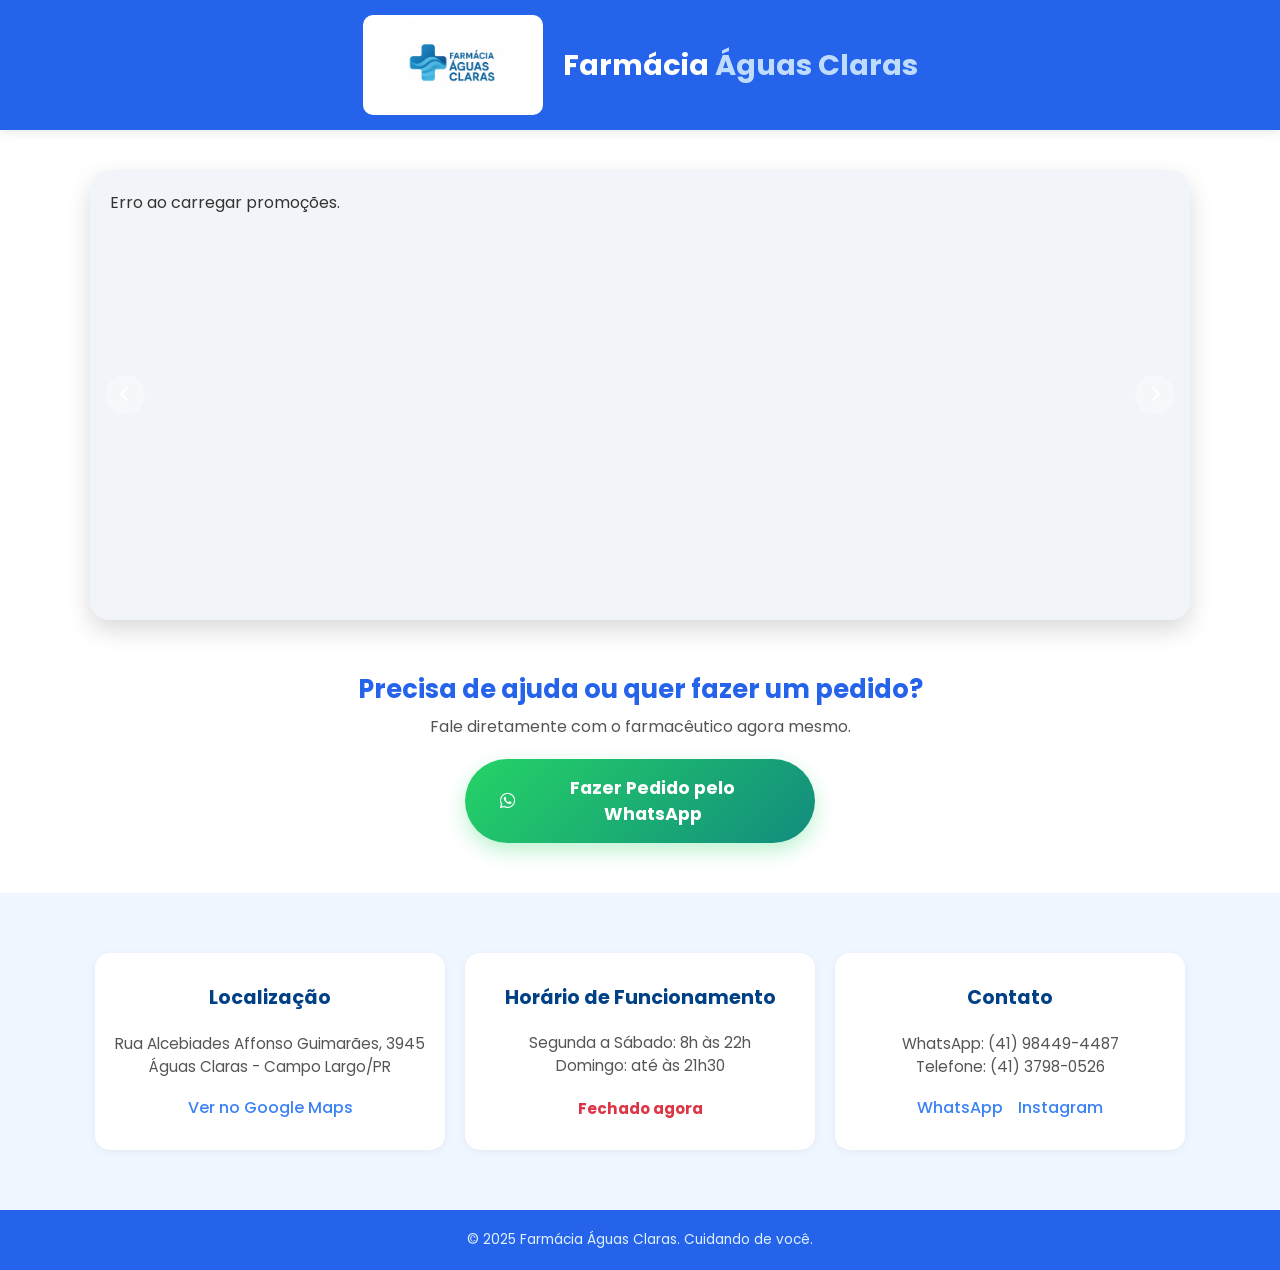
==== front/index.html @ 8efc5e19 "Api conectada para gerenciamento" ====
<!DOCTYPE html>
<html lang="pt-BR">

<head>
    <meta charset="UTF-8">
    <meta name="viewport" content="width=device-width, initial-scale=1.0">
    <meta name="description" content="Farmácia Águas Claras em Campo Largo. As melhores promoções em medicamentos e perfumaria. Atendimento rápido via WhatsApp.">
    <title>Farmácia Águas Claras</title>
    
    <link href="https://fonts.googleapis.com/css2?family=Poppins:wght@300;400;600;700&display=swap" rel="stylesheet">
    <link rel="stylesheet" href="https://cdnjs.cloudflare.com/ajax/libs/font-awesome/6.0.0/css/all.min.css">
    
    <link rel="stylesheet" href="style.css">
</head>

<body>
    <header>
        <div class="container header-content">
            <div class="logo-container">
                <img src="./imgs/logo.jpeg" alt="Logo Farmácia Águas Claras" class="logo">
                <div class="brand-name">
                    <h1>Farmácia <span>Águas Claras</span></h1>
                </div>
            </div>
        </div>
    </header>

    <main>
        <div class="white-area">
            
            <section class="promo-section">
                <div class="carousel-container">
                    
                    <div class="slides"></div>

                    <button class="nav-btn prev"><i class="fas fa-chevron-left"></i></button>
                    <button class="nav-btn next"><i class="fas fa-chevron-right"></i></button>
                    
                    <div class="indicators"></div>
                </div>
            </section>

            <section class="cta-section">
                <div class="cta-content">
                    <h2>Precisa de ajuda ou quer fazer um pedido?</h2>
                    <p>Fale diretamente com o farmacêutico agora mesmo.</p>
                    
                    <div class="cta-buttons">
                        <a href="https://wa.me/5541984494487" target="_blank" class="btn-whatsapp pulse-animation">
                            <i class="fab fa-whatsapp"></i> Fazer Pedido pelo WhatsApp
                        </a>
                    </div>
                </div>
            </section>
        </div>

        <section class="info-bg">
            <div class="info-grid">
                
                <div class="info-card">
                    <h3>Localização</h3>
                    <p>
                        Rua Alcebiades Affonso Guimarães, 3945<br>
                        Águas Claras - Campo Largo/PR
                    </p>
                    <a href="https://www.google.com/maps/search/?api=1&query=Rua+Alcebiades+Affonso+Guimarães,+3945" target="_blank" class="card-link">
                        Ver no Google Maps
                    </a>
                </div>
                
                <div class="info-card">
                    <h3>Horário de Funcionamento</h3>
                    <p>
                        Segunda a Sábado: 8h às 22h<br>
                        Domingo: até às 21h30
                    </p>
                    <p id="status-farmacia" class="status-text">Verificando...</p>
                </div>

                <div class="info-card">
                    <h3>Contato</h3>
                    <p>
                        WhatsApp: (41) 98449-4487<br>
                        Telefone: (41) 3798-0526
                    </p>
                    <div class="card-footer-links">
                        <a href="https://wa.me/5541984494487" target="_blank" class="card-link">WhatsApp</a>
                        <a href="https://www.instagram.com/farmaciaaguasclarass/" target="_blank" class="card-link">Instagram</a>
                    </div>
                </div>

            </div>
        </section>
    </main>

    <footer>
        <p>© 2025 Farmácia Águas Claras. Cuidando de você.</p>
    </footer>

    <script src="./script.js"></script>
</body>
</html>
---- front/style.css ----
/* ====== RESET & VARIAVEIS ====== */
:root {
    /* CORES */
    --blue-header: #2563eb;   /* Azul Royal (Mais claro que o anterior, como pediu) */
    --blue-title: #004085;    /* Azul escuro para Títulos dos Cards */
    --blue-link: #3b82f6;     /* Azul claro para links */
    --bg-infos: #eff6ff;      /* Azul MUITO claro para fundo das infos */
    
    --white: #ffffff;
    --text-dark: #333;
    --text-gray: #555;
    
    --shadow: 0 4px 6px rgba(0,0,0,0.05);
}

* { margin: 0; padding: 0; box-sizing: border-box; }

body {
    font-family: 'Poppins', sans-serif;
    background-color: var(--white);
    color: var(--text-dark);
    overflow-x: hidden;
}

/* ====== HEADER ====== */
header {
    background: var(--blue-header);
    padding: 15px 0;
    color: white;
    box-shadow: 0 2px 10px rgba(0,0,0,0.1);
    position: sticky;
    top: 0;
    z-index: 1000;
}

.header-content {
    max-width: 1200px;
    margin: 0 auto;
    padding: 0 20px;
    display: flex;
    justify-content: center;
}

.logo-container {
    display: flex;
    align-items: center;
    gap: 20px;
    flex-wrap: wrap;
    justify-content: center;
}

/* LOGO RETANGULAR (Pedido atendido) */
.logo {
    width: 180px; /* Mais larga */
    height: auto; /* Altura automática para não distorcer */
    max-height: 100px; /* Limite de altura */
    border-radius: 10px; /* Bordas arredondadas leves */
    object-fit: contain;
    background-color: white;
    padding: 5px; /* Espacinho branco em volta */
}

.brand-name h1 {
    font-size: 1.8rem;
    color: white;
    line-height: 1.2;
    margin-bottom: 0;
}
.brand-name span { color: #bfdbfe; font-weight: 700; } 

/* ====== ÁREA BRANCA (PROMOS + CTA) ====== */
.white-area {
    background-color: var(--white);
    padding-bottom: 20px;
}

/* CARROSSEL */
.promo-section {
    max-width: 1100px;
    margin: 40px auto 20px;
    border-radius: 20px;
    overflow: hidden;
    box-shadow: 0 10px 25px rgba(0,0,0,0.15);
    position: relative;
    margin-left: 15px;
    margin-right: 15px;
}

@media(min-width: 1130px) {
    .promo-section { margin-left: auto; margin-right: auto; }
}

.carousel-container {
    position: relative;
    height: 300px; /* Mobile */
    background: #f1f5f9;
}
@media(min-width: 768px) { .carousel-container { height: 450px; } }

.slides { display: flex; height: 100%; transition: transform 0.5s ease; }
.slide { min-width: 100%; height: 100%; position: relative; }
.slide img { width: 100%; height: 100%; object-fit: cover; filter: brightness(0.8); }

.slide-caption {
    position: absolute;
    bottom: 40px;
    left: 30px;
    color: white;
    text-shadow: 0 2px 5px rgba(0,0,0,0.8);
    max-width: 80%;
}
.slide-caption h2 { font-size: 1.8rem; margin-bottom: 5px; }

/* Setas */
.nav-btn {
    position: absolute;
    top: 50%;
    transform: translateY(-50%);
    background: rgba(255,255,255,0.3);
    backdrop-filter: blur(5px);
    border: none;
    color: white;
    width: 40px;
    height: 40px;
    border-radius: 50%;
    font-size: 1rem;
    cursor: pointer;
    transition: 0.3s;
    z-index: 10;
}
.nav-btn:hover { background: white; color: var(--blue-header); }
.prev { left: 15px; }
.next { right: 15px; }

.indicators {
    position: absolute;
    bottom: 15px;
    left: 50%;
    transform: translateX(-50%);
    display: flex;
    gap: 8px;
}
.dot {
    width: 10px;
    height: 10px;
    background: rgba(255,255,255,0.5);
    border-radius: 50%;
    cursor: pointer;
}
.dot.active { background: white; transform: scale(1.2); }

/* CTA (SÓ WHATSAPP AGORA) */
.cta-section {
    text-align: center;
    padding: 30px 20px;
}
.cta-content h2 { color: var(--blue-header); font-size: 1.6rem; margin-bottom: 5px; }
.cta-content p { color: var(--text-gray); margin-bottom: 20px; }

.cta-buttons {
    display: flex;
    justify-content: center;
}

.btn-whatsapp {
    display: inline-flex;
    align-items: center;
    justify-content: center;
    gap: 10px;
    background: linear-gradient(135deg, #25d366, #128c7e);
    color: white;
    text-decoration: none;
    font-size: 1.1rem;
    font-weight: 700;
    padding: 16px 35px;
    border-radius: 50px;
    box-shadow: 0 8px 20px rgba(37, 211, 102, 0.3);
    transition: transform 0.3s;
    width: 100%;
    max-width: 350px;
}
.btn-whatsapp:hover { transform: translateY(-3px); }

.pulse-animation { animation: pulse 2s infinite; }
@keyframes pulse {
    0% { transform: scale(1); box-shadow: 0 0 0 0 rgba(37, 211, 102, 0.7); }
    70% { transform: scale(1.03); box-shadow: 0 0 0 15px rgba(37, 211, 102, 0); }
    100% { transform: scale(1); box-shadow: 0 0 0 0 rgba(37, 211, 102, 0); }
}

/* ====== INFOS ESTILO "CARD LIMPO" (Igual à foto) ====== */
.info-bg {
    background-color: var(--bg-infos); /* Fundo azulzinho claro */
    padding: 60px 20px;
}

.info-grid {
    display: flex;
    flex-wrap: wrap;
    gap: 20px;
    max-width: 1100px;
    margin: 0 auto;
    justify-content: center;
}

/* Estilo exato do Card da foto */
.info-card {
    background: white;
    flex: 1;
    min-width: 300px;
    max-width: 350px; /* Limita largura para ficar igual cards */
    padding: 30px 20px;
    border-radius: 15px;
    text-align: center;
    box-shadow: 0 2px 8px rgba(0,0,0,0.05);
    display: flex;
    flex-direction: column;
    justify-content: space-between; /* Espaça conteúdo verticalmente */
    align-items: center;
    gap: 15px;
}

.info-card h3 {
    color: var(--blue-title);
    font-size: 1.2rem;
    font-weight: 700;
    margin-bottom: 5px;
}

.info-card p {
    color: var(--text-gray);
    font-size: 0.95rem;
    line-height: 1.5;
}

/* Links dentro dos cards */
.card-link {
    color: var(--blue-link);
    text-decoration: none;
    font-weight: 500;
}
.card-link:hover { text-decoration: underline; }

/* Footer dos cards (para alinhar whats e insta lado a lado) */
.card-footer-links {
    display: flex;
    gap: 15px;
}

/* Status Aberto/Fechado */
.status-text {
    font-weight: 700;
    font-size: 1rem;
    margin-top: 5px;
}

/* ====== FOOTER ====== */
footer {
    background: var(--blue-header);
    color: #e0f2fe;
    text-align: center;
    padding: 20px;
    font-size: 0.85rem;
}

/* Responsividade */
@media (max-width: 700px) {
    .header-content { flex-direction: column; text-align: center; }
    .logo-container { flex-direction: column; gap: 10px; }
    .logo { width: 140px; }
    .cta-content h2 { font-size: 1.4rem; }
    
    .info-card { width: 100%; max-width: 100%; }
}
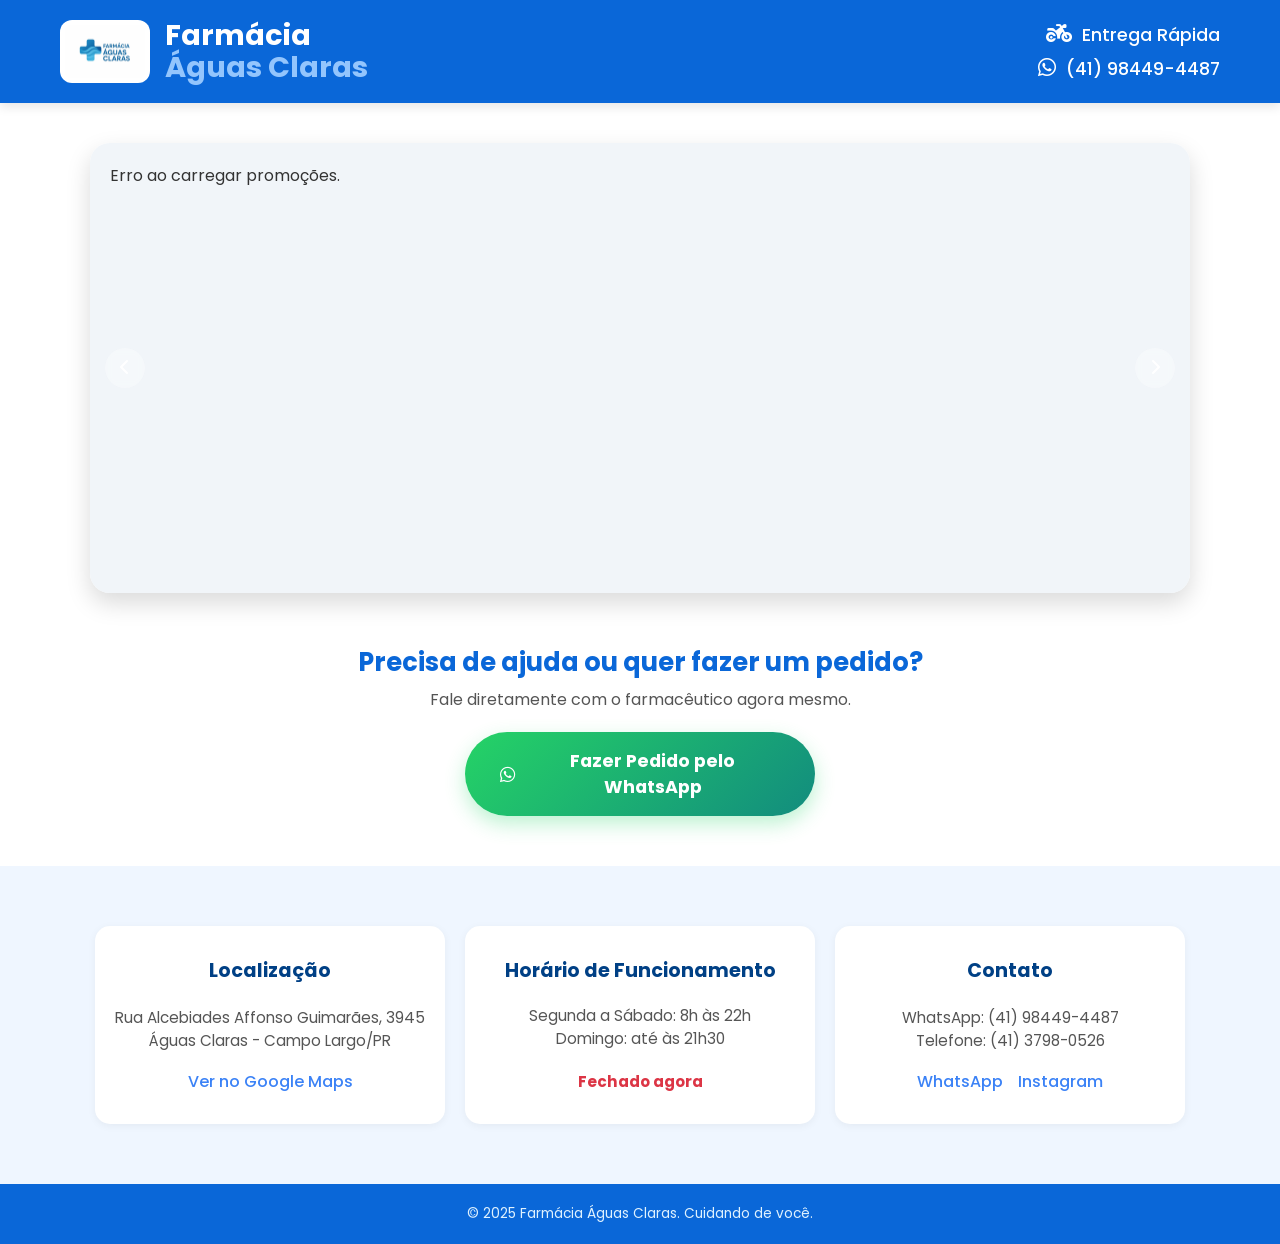
==== commit ac352779: "Header Atualizado" ====
--- a/front/index.html
+++ b/front/index.html
@@ -4,12 +4,13 @@
 <head>
     <meta charset="UTF-8">
     <meta name="viewport" content="width=device-width, initial-scale=1.0">
-    <meta name="description" content="Farmácia Águas Claras em Campo Largo. As melhores promoções em medicamentos e perfumaria. Atendimento rápido via WhatsApp.">
+    <meta name="description"
+        content="Farmácia Águas Claras em Campo Largo. As melhores promoções em medicamentos e perfumaria. Atendimento rápido via WhatsApp.">
     <title>Farmácia Águas Claras</title>
-    
+
     <link href="https://fonts.googleapis.com/css2?family=Poppins:wght@300;400;600;700&display=swap" rel="stylesheet">
     <link rel="stylesheet" href="https://cdnjs.cloudflare.com/ajax/libs/font-awesome/6.0.0/css/all.min.css">
-    
+
     <link rel="stylesheet" href="style.css">
 </head>
 
@@ -19,23 +20,41 @@
             <div class="logo-container">
                 <img src="./imgs/logo.jpeg" alt="Logo Farmácia Águas Claras" class="logo">
                 <div class="brand-name">
-                    <h1>Farmácia <span>Águas Claras</span></h1>
+                    <h1>Farmácia
+                        <br>
+                        <span>Águas Claras</span>
+                    </h1>
                 </div>
             </div>
+
+            <div class="header-extras">
+                <div class="extra-item">
+                    <i class="fas fa-motorcycle"></i>
+                    <span>Entrega Rápida</span>
+                </div>
+                <div class="extra-item highlight">
+                    <i class="fab fa-whatsapp"></i>
+                    <span>(41) 98449-4487</span>
+                </div>
+            </div>
+
+
+
+
         </div>
     </header>
 
     <main>
         <div class="white-area">
-            
+
             <section class="promo-section">
                 <div class="carousel-container">
-                    
+
                     <div class="slides"></div>
 
                     <button class="nav-btn prev"><i class="fas fa-chevron-left"></i></button>
                     <button class="nav-btn next"><i class="fas fa-chevron-right"></i></button>
-                    
+
                     <div class="indicators"></div>
                 </div>
             </section>
@@ -44,7 +63,7 @@
                 <div class="cta-content">
                     <h2>Precisa de ajuda ou quer fazer um pedido?</h2>
                     <p>Fale diretamente com o farmacêutico agora mesmo.</p>
-                    
+
                     <div class="cta-buttons">
                         <a href="https://wa.me/5541984494487" target="_blank" class="btn-whatsapp pulse-animation">
                             <i class="fab fa-whatsapp"></i> Fazer Pedido pelo WhatsApp
@@ -56,18 +75,19 @@
 
         <section class="info-bg">
             <div class="info-grid">
-                
+
                 <div class="info-card">
                     <h3>Localização</h3>
                     <p>
                         Rua Alcebiades Affonso Guimarães, 3945<br>
                         Águas Claras - Campo Largo/PR
                     </p>
-                    <a href="https://www.google.com/maps/search/?api=1&query=Rua+Alcebiades+Affonso+Guimarães,+3945" target="_blank" class="card-link">
+                    <a href="https://www.google.com/maps/search/?api=1&query=Rua+Alcebiades+Affonso+Guimarães,+3945"
+                        target="_blank" class="card-link">
                         Ver no Google Maps
                     </a>
                 </div>
-                
+
                 <div class="info-card">
                     <h3>Horário de Funcionamento</h3>
                     <p>
@@ -85,7 +105,8 @@
                     </p>
                     <div class="card-footer-links">
                         <a href="https://wa.me/5541984494487" target="_blank" class="card-link">WhatsApp</a>
-                        <a href="https://www.instagram.com/farmaciaaguasclarass/" target="_blank" class="card-link">Instagram</a>
+                        <a href="https://www.instagram.com/farmaciaaguasclarass/" target="_blank"
+                            class="card-link">Instagram</a>
                     </div>
                 </div>
 
@@ -99,4 +120,5 @@
 
     <script src="./script.js"></script>
 </body>
+
 </html>
--- a/front/style.css
+++ b/front/style.css
@@ -1,7 +1,7 @@
 /* ====== RESET & VARIAVEIS ====== */
 :root {
     /* CORES */
-    --blue-header: #2563eb;   /* Azul Royal (Mais claro que o anterior, como pediu) */
+    --blue-header: #0a67d8;   /* Seu Azul Royal Atual */
     --blue-title: #004085;    /* Azul escuro para Títulos dos Cards */
     --blue-link: #3b82f6;     /* Azul claro para links */
     --bg-infos: #eff6ff;      /* Azul MUITO claro para fundo das infos */
@@ -22,15 +22,17 @@
     overflow-x: hidden;
 }
 
-/* ====== HEADER ====== */
+/* ====== HEADER ATUALIZADO (Logo Esq / Infos Dir) ====== */
+/* ====== HEADER (Base - Configuração para PC/Desktop) ====== */
 header {
     background: var(--blue-header);
-    padding: 15px 0;
+    padding: 20px 0; /* AUMENTEI: De 15px para 20px para ficar maior no PC */
     color: white;
-    box-shadow: 0 2px 10px rgba(0,0,0,0.1);
+    box-shadow: 0 4px 10px rgba(0,0,0,0.1);
     position: sticky;
     top: 0;
     z-index: 1000;
+    transition: all 0.3s ease;
 }
 
 .header-content {
@@ -38,35 +40,101 @@
     margin: 0 auto;
     padding: 0 20px;
     display: flex;
-    justify-content: center;
-}
-
+    justify-content: space-between; /* Logo na Esquerda, Infos na Direita */
+    align-items: center;
+}
+
+/* --- LADO ESQUERDO: LOGO --- */
 .logo-container {
     display: flex;
     align-items: center;
-    gap: 20px;
-    flex-wrap: wrap;
-    justify-content: center;
-}
-
-/* LOGO RETANGULAR (Pedido atendido) */
+    gap: 15px;
+}
+
 .logo {
-    width: 180px; /* Mais larga */
-    height: auto; /* Altura automática para não distorcer */
-    max-height: 100px; /* Limite de altura */
-    border-radius: 10px; /* Bordas arredondadas leves */
+    width: 90px; /* AUMENTEI: De 70px para 90px (Para aparecer bem no PC) */
+    height: auto;
+    border-radius: 12px;
+    background-color: white;
+    padding: 5px;
     object-fit: contain;
-    background-color: white;
-    padding: 5px; /* Espacinho branco em volta */
 }
 
 .brand-name h1 {
-    font-size: 1.8rem;
-    color: white;
-    line-height: 1.2;
-    margin-bottom: 0;
-}
-.brand-name span { color: #bfdbfe; font-weight: 700; } 
+    font-size: 1.8rem; /* AUMENTEI: Fonte maior no PC */
+    line-height: 1.1;
+    margin: 0;
+    font-weight: 700;
+    text-align: left;
+}
+
+.brand-name span {
+    color: #93c5fd;
+    font-size: 1.8rem; /* Acompanha o tamanho do título */
+}
+
+/* --- LADO DIREITO: EXTRAS (PC) --- */
+.header-extras {
+    display: flex;
+    flex-direction: column; /* No PC fica um em cima do outro (Bonito) */
+    align-items: flex-end;    /* Alinhado à direita */
+    gap: 8px;
+}
+
+.extra-item {
+    display: flex;
+    align-items: center;
+    gap: 10px;
+    font-size: 1.1rem; /* Fonte legível no PC */
+    font-weight: 500;
+}
+
+.extra-item i { font-size: 1.3rem; }
+
+
+/* ====== RESPONSIVIDADE (Ajustes para Celular) ====== */
+@media (max-width: 768px) {
+    
+    /* 1. Header mais fino no celular */
+    header {
+        padding: 10px 0; /* Reduzi bastante para não ocupar tela */
+    }
+
+    .header-content {
+        flex-direction: column; /* Empilha: Logo em cima, Infos embaixo */
+        gap: 10px;
+    }
+
+    /* 2. Logo e Texto menores */
+    .logo { width: 60px; } /* Logo pequena no mobile */
+    .brand-name h1 { font-size: 1.4rem; text-align: center; }
+    .brand-name span { font-size: 1.4rem; }
+    
+    .logo-container {
+        flex-direction: row; /* Mantém logo ao lado do texto */
+        justify-content: center;
+    }
+
+    /* 3. O SEGREDO: Infos lado a lado no celular para economizar altura */
+    .header-extras {
+        flex-direction: row; /* Mudo de coluna para LINHA */
+        align-items: center;
+        justify-content: center;
+        gap: 15px;
+        width: 100%;
+        border-top: 1px solid rgba(255,255,255,0.2); /* Linha suave separando */
+        padding-top: 10px;
+    }
+
+    .extra-item {
+        font-size: 0.9rem; /* Fonte menor */
+    }
+    
+    /* Opcional: Esconder o texto "Entrega Rápida" no celular e deixar só a motinho */
+    /* Se quiser esconder, tire o comentário da linha abaixo: */
+    /*.extra-item:first-child span { display: none; } */
+}
+
 
 /* ====== ÁREA BRANCA (PROMOS + CTA) ====== */
 .white-area {
@@ -188,9 +256,9 @@
     100% { transform: scale(1); box-shadow: 0 0 0 0 rgba(37, 211, 102, 0); }
 }
 
-/* ====== INFOS ESTILO "CARD LIMPO" (Igual à foto) ====== */
+/* ====== INFOS ESTILO "CARD LIMPO" ====== */
 .info-bg {
-    background-color: var(--bg-infos); /* Fundo azulzinho claro */
+    background-color: var(--bg-infos);
     padding: 60px 20px;
 }
 
@@ -203,19 +271,18 @@
     justify-content: center;
 }
 
-/* Estilo exato do Card da foto */
 .info-card {
     background: white;
     flex: 1;
     min-width: 300px;
-    max-width: 350px; /* Limita largura para ficar igual cards */
+    max-width: 350px;
     padding: 30px 20px;
     border-radius: 15px;
     text-align: center;
     box-shadow: 0 2px 8px rgba(0,0,0,0.05);
     display: flex;
     flex-direction: column;
-    justify-content: space-between; /* Espaça conteúdo verticalmente */
+    justify-content: space-between;
     align-items: center;
     gap: 15px;
 }
@@ -233,7 +300,6 @@
     line-height: 1.5;
 }
 
-/* Links dentro dos cards */
 .card-link {
     color: var(--blue-link);
     text-decoration: none;
@@ -241,13 +307,11 @@
 }
 .card-link:hover { text-decoration: underline; }
 
-/* Footer dos cards (para alinhar whats e insta lado a lado) */
 .card-footer-links {
     display: flex;
     gap: 15px;
 }
 
-/* Status Aberto/Fechado */
 .status-text {
     font-weight: 700;
     font-size: 1rem;
@@ -263,12 +327,30 @@
     font-size: 0.85rem;
 }
 
-/* Responsividade */
-@media (max-width: 700px) {
-    .header-content { flex-direction: column; text-align: center; }
-    .logo-container { flex-direction: column; gap: 10px; }
+/* ====== RESPONSIVIDADE ATUALIZADA ====== */
+@media (max-width: 768px) {
+    .header-content {
+        flex-direction: column; /* Empilha tudo no celular */
+        gap: 15px;
+        text-align: center;
+    }
+
+    .logo-container {
+        flex-direction: column; /* Logo em cima do nome */
+        gap: 10px;
+    }
+    
+    .brand-name h1 {
+        text-align: center;
+    }
+
+    .header-extras {
+        align-items: center; /* Centraliza as infos no celular */
+        gap: 10px;
+    }
+
     .logo { width: 140px; }
+    
     .cta-content h2 { font-size: 1.4rem; }
-    
     .info-card { width: 100%; max-width: 100%; }
 }
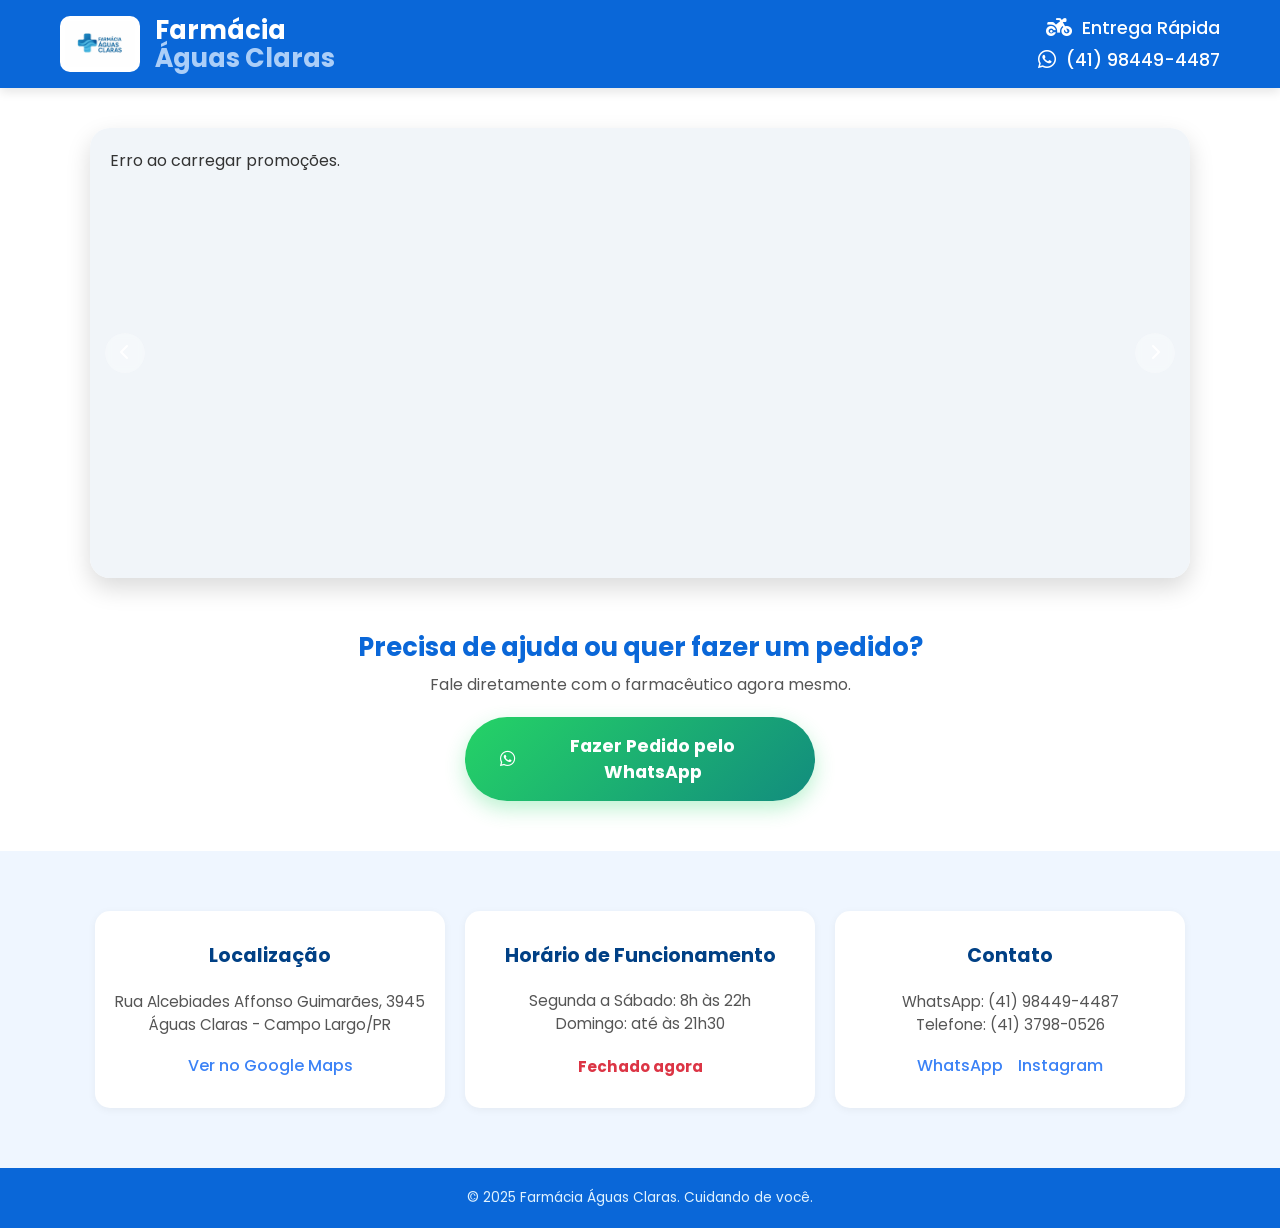
==== commit 54bb6419: "Headder novo" ====
--- a/front/index.html
+++ b/front/index.html
@@ -32,10 +32,11 @@
                     <i class="fas fa-motorcycle"></i>
                     <span>Entrega Rápida</span>
                 </div>
-                <div class="extra-item highlight">
+                
+                <a href="https://wa.me/5541984494487" target="_blank" class="extra-item link-branco">
                     <i class="fab fa-whatsapp"></i>
                     <span>(41) 98449-4487</span>
-                </div>
+                </a>
             </div>
 
 
--- a/front/style.css
+++ b/front/style.css
@@ -22,11 +22,10 @@
     overflow-x: hidden;
 }
 
-/* ====== HEADER ATUALIZADO (Logo Esq / Infos Dir) ====== */
-/* ====== HEADER (Base - Configuração para PC/Desktop) ====== */
+/* ====== HEADER (PC / Desktop) ====== */
 header {
     background: var(--blue-header);
-    padding: 20px 0; /* AUMENTEI: De 15px para 20px para ficar maior no PC */
+    padding: 15px 0;
     color: white;
     box-shadow: 0 4px 10px rgba(0,0,0,0.1);
     position: sticky;
@@ -44,7 +43,7 @@
     align-items: center;
 }
 
-/* --- LADO ESQUERDO: LOGO --- */
+/* --- LADO ESQUERDO: LOGO + NOME --- */
 .logo-container {
     display: flex;
     align-items: center;
@@ -52,16 +51,17 @@
 }
 
 .logo {
-    width: 90px; /* AUMENTEI: De 70px para 90px (Para aparecer bem no PC) */
+    width: 80px; /* Tamanho bom para PC */
     height: auto;
-    border-radius: 12px;
+    max-height: 80px;
+    border-radius: 10px;
     background-color: white;
     padding: 5px;
     object-fit: contain;
 }
 
 .brand-name h1 {
-    font-size: 1.8rem; /* AUMENTEI: Fonte maior no PC */
+    font-size: 1.6rem;
     line-height: 1.1;
     margin: 0;
     font-weight: 700;
@@ -69,70 +69,49 @@
 }
 
 .brand-name span {
-    color: #93c5fd;
-    font-size: 1.8rem; /* Acompanha o tamanho do título */
-}
-
-/* --- LADO DIREITO: EXTRAS (PC) --- */
+    color: #abcef8; /* Azul clarinho para destaque */
+    font-weight: 700;
+}
+
+/* --- LADO DIREITO: EXTRAS (MOTO + WHATS) --- */
 .header-extras {
     display: flex;
-    flex-direction: column; /* No PC fica um em cima do outro (Bonito) */
+    flex-direction: column; /* No PC: Um em cima do outro */
     align-items: flex-end;    /* Alinhado à direita */
-    gap: 8px;
+    gap: 6px;
 }
 
 .extra-item {
     display: flex;
     align-items: center;
     gap: 10px;
-    font-size: 1.1rem; /* Fonte legível no PC */
+    font-size: 1.1rem;
     font-weight: 500;
-}
-
-.extra-item i { font-size: 1.3rem; }
-
-
-/* ====== RESPONSIVIDADE (Ajustes para Celular) ====== */
-@media (max-width: 768px) {
-    
-    /* 1. Header mais fino no celular */
-    header {
-        padding: 10px 0; /* Reduzi bastante para não ocupar tela */
-    }
-
-    .header-content {
-        flex-direction: column; /* Empilha: Logo em cima, Infos embaixo */
-        gap: 10px;
-    }
-
-    /* 2. Logo e Texto menores */
-    .logo { width: 60px; } /* Logo pequena no mobile */
-    .brand-name h1 { font-size: 1.4rem; text-align: center; }
-    .brand-name span { font-size: 1.4rem; }
-    
-    .logo-container {
-        flex-direction: row; /* Mantém logo ao lado do texto */
-        justify-content: center;
-    }
-
-    /* 3. O SEGREDO: Infos lado a lado no celular para economizar altura */
-    .header-extras {
-        flex-direction: row; /* Mudo de coluna para LINHA */
-        align-items: center;
-        justify-content: center;
-        gap: 15px;
-        width: 100%;
-        border-top: 1px solid rgba(255,255,255,0.2); /* Linha suave separando */
-        padding-top: 10px;
-    }
-
-    .extra-item {
-        font-size: 0.9rem; /* Fonte menor */
-    }
-    
-    /* Opcional: Esconder o texto "Entrega Rápida" no celular e deixar só a motinho */
-    /* Se quiser esconder, tire o comentário da linha abaixo: */
-    /*.extra-item:first-child span { display: none; } */
+    color: white; /* Garante texto branco */
+}
+
+.extra-item i {
+    font-size: 1.3rem;
+}
+
+/* --- CLASSE MÁGICA PARA O LINK DO WHATSAPP --- */
+/* Isso impede que o celular deixe azul ou sublinhado */
+.link-branco {
+    color: white !important;       
+    text-decoration: none !important; 
+    cursor: pointer;
+    transition: opacity 0.3s;
+}
+
+.link-branco:hover {
+    opacity: 0.9; /* Leve efeito ao passar o mouse */
+    color: white !important;
+    text-decoration: none !important;
+}
+
+/* Garante cor branca mesmo se já foi clicado */
+.link-branco:visited, .link-branco:active {
+    color: white !important;
 }
 
 
@@ -327,30 +306,40 @@
     font-size: 0.85rem;
 }
 
-/* ====== RESPONSIVIDADE ATUALIZADA ====== */
+/* ====== RESPONSIVIDADE (Celular / Tablet) ====== */
 @media (max-width: 768px) {
+    
+    header {
+        padding: 10px 0; /* Header mais fino no celular */
+    }
+
     .header-content {
-        flex-direction: column; /* Empilha tudo no celular */
-        gap: 15px;
+        flex-direction: column; /* Empilha logo e infos */
+        gap: 10px;
         text-align: center;
     }
 
+    /* Ajustes da Logo no Mobile */
+    .logo { width: 60px; } 
+    .brand-name h1 { font-size: 1.4rem; text-align: center; }
+    
     .logo-container {
-        flex-direction: column; /* Logo em cima do nome */
-        gap: 10px;
-    }
-    
-    .brand-name h1 {
-        text-align: center;
-    }
-
+        flex-direction: row;
+        justify-content: center;
+    }
+
+    /* Ajustes das Infos no Mobile */
     .header-extras {
-        align-items: center; /* Centraliza as infos no celular */
-        gap: 10px;
-    }
-
-    .logo { width: 140px; }
-    
-    .cta-content h2 { font-size: 1.4rem; }
-    .info-card { width: 100%; max-width: 100%; }
+        flex-direction: row; /* No Celular: Lado a Lado */
+        align-items: center;
+        justify-content: center;
+        width: 100%;
+        gap: 20px; /* Espaço entre a moto e o whats */
+        padding-top: 8px;
+        border-top: 1px solid rgba(255,255,255,0.2); /* Linha fina separando */
+    }
+
+    .extra-item {
+        font-size: 0.95rem; /* Letra um pouco menor */
+    }
 }
